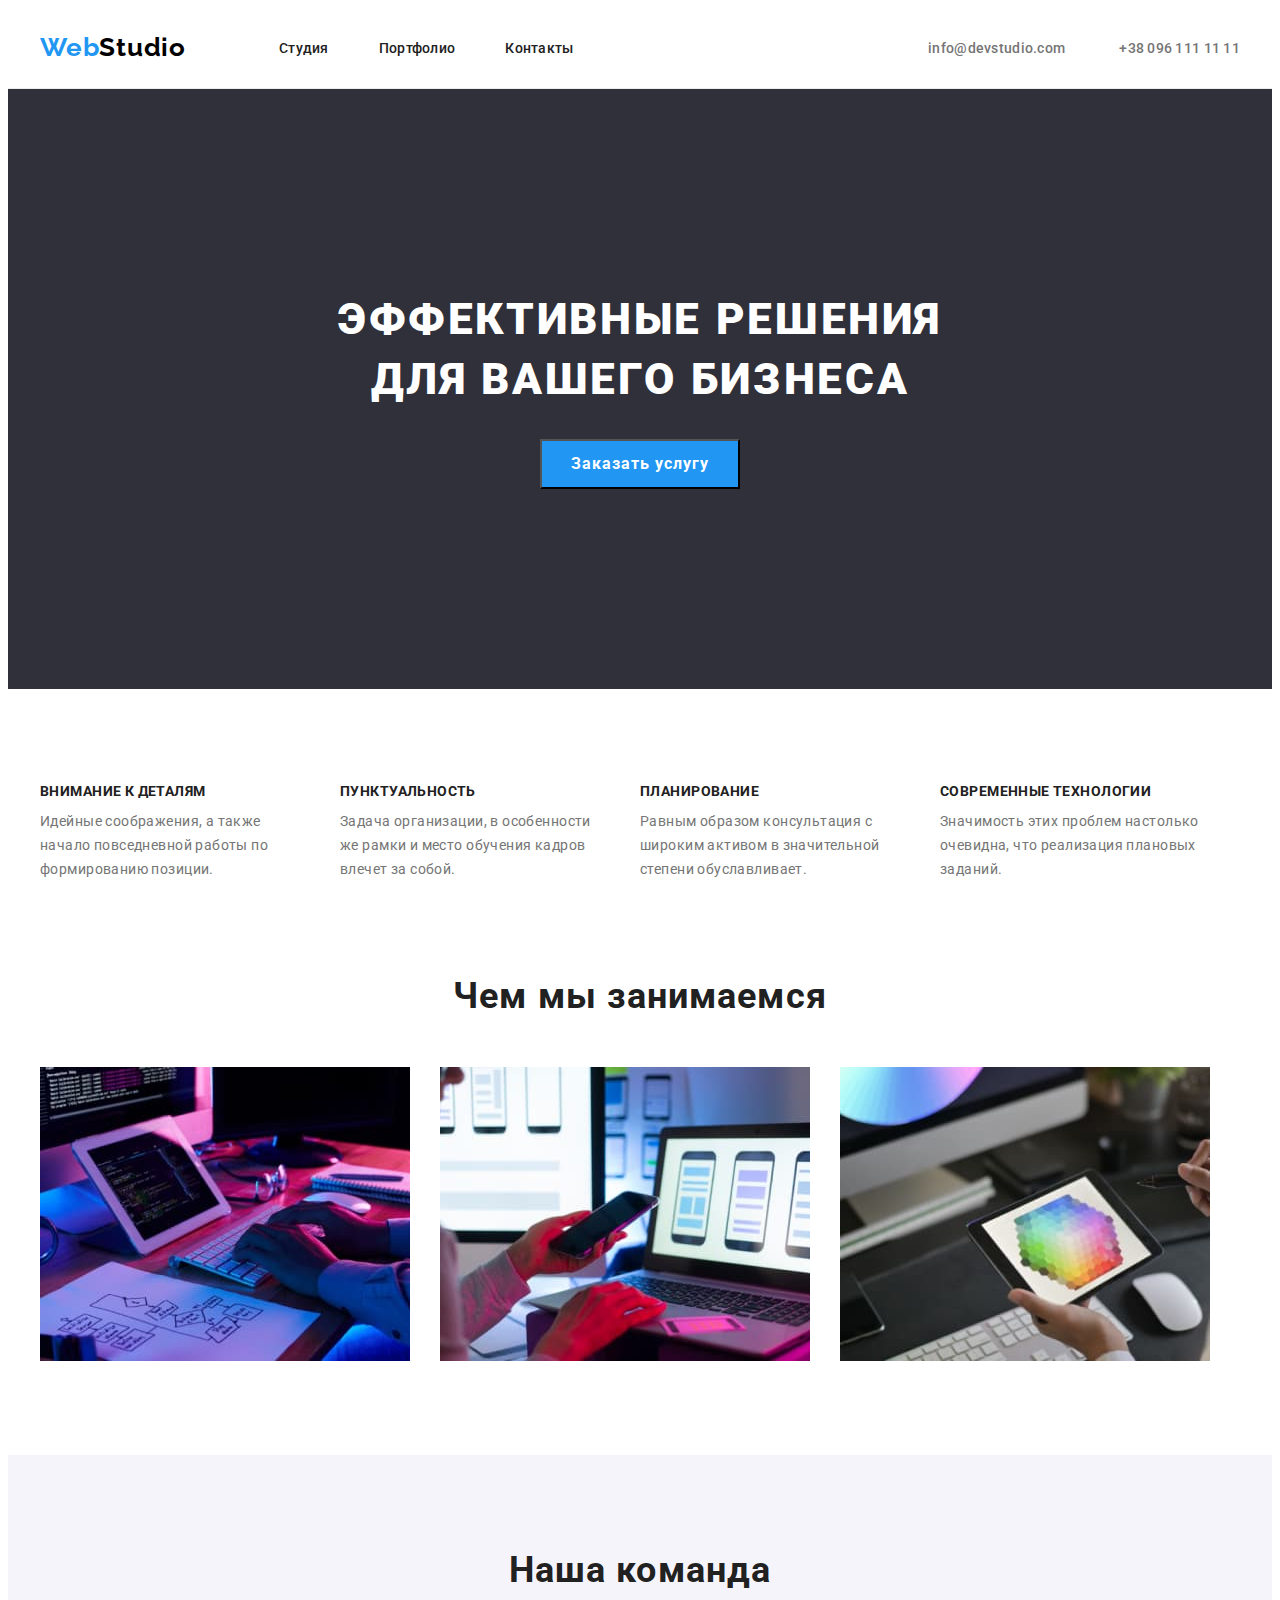
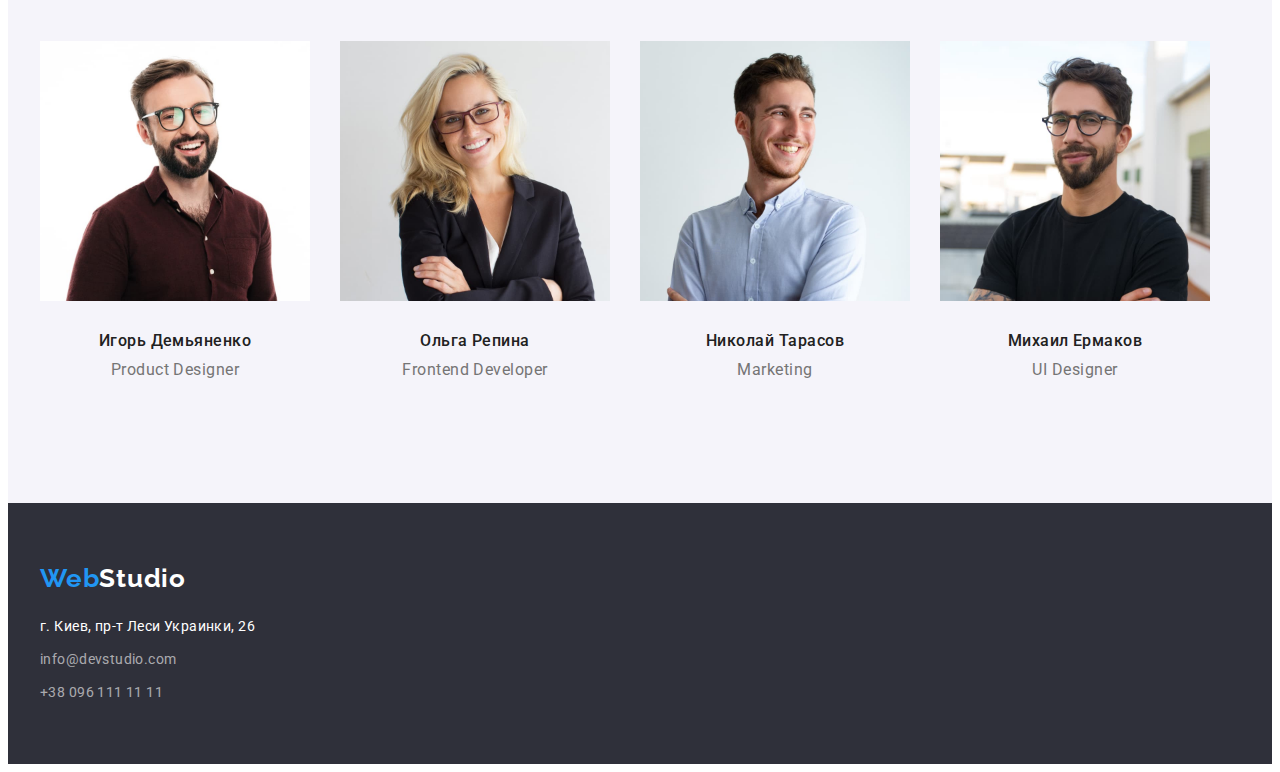
==== index.html @ f61b8ef1 "Скопіювала попереднє" ====
<!DOCTYPE html>
<html lang="ru">
<head>
    <meta charset="UTF-8">
    <meta http-equiv="X-UA-Compatible" content="IE=edge">
    <meta name="viewport" content="width=device-width, initial-scale=1.0">
    <link rel="preconnect" href="https://fonts.googleapis.com">
    <link rel="preconnect" href="https://fonts.gstatic.com" crossorigin>
    <link href="https://fonts.googleapis.com/css2?family=Raleway:wght@700&family=Roboto:wght@400;500;700;900&display=swap" rel="stylesheet">
    <link rel="stylesheet" href="https://cdnjs.cloudflare.com/ajax/libs/modern-normalize/1.1.0/modern-normalize.min.css"
            integrity="sha512-wpPYUAdjBVSE4KJnH1VR1HeZfpl1ub8YT/NKx4PuQ5NmX2tKuGu6U/JRp5y+Y8XG2tV+wKQpNHVUX03MfMFn9Q=="
            crossorigin="anonymous" referrerpolicy="no-referrer" />
    <link rel="stylesheet" href="./css/style.css">
    <title>WebStudio</title>
</head>
<body>
<header class="header">
    <div class="container">
        <a href="./index.html" class="header-logo link"><span class="logo-part link">Web</span>Studio</a>
        <nav class="header-nav">
            <ul class="header-list list">
                <li class="header-item"><a href="./index.html" class="header-link link">Студия</a></li>
                <li class="header-item"><a href="./files/portfolio.html" class="header-link link">Портфолио</a></li>
                <li class="header-item"><a href="" class="header-link link">Контакты</a></li>
            </ul>
        </nav>
        <div class="header-contakty">
            <a href="mailto:info@devstudio.com" class="header-mail link">info@devstudio.com</a>
            <a href="tel:+380961111111" class="header-tel link">+38 096 111 11 11</a>
        </div>
    </div>
</header>
  <main>
    <section class="hero">
        <div class="container">
            <div class="hero-content">
                <h1 class="hero-title">Эффективные решения<br> для вашего бизнеса</h1>
                <button class="hero-btn btn" type="button">Заказать услугу</button>
            </div>
        </div>
    </section>
    <section class="benefits">
        <div class="container">
        <h2 class="visually-hidden">Наши преимущества</h2>
        <ul class="benefits-list list">
            <li class="benefits-item">
                <h3 class="benefits-title title-third">Внимание к деталям</h3>
                <p class="benefits-text">Идейные соображения, а также начало повседневной работы по формированию позиции.</p>
            </li>
            <li class="benefits-item">
                <h3 class="benefits-title title-third">Пунктуальность</h3>
                <p class="benefits-text">Задача организации, в особенности же рамки и место обучения кадров влечет за собой.</p>
            </li>
            <li class="benefits-item">
                <h3 class="benefits-title title-third">Планирование</h3>
                <p class="benefits-text">Равным образом консультация с широким активом в значительной степени обуславливает.</p>
            </li>
            <li class="benefits-item">
                <h3 class="benefits-title title-third">Современные технологии</h3>
                <p class="benefits-text">Значимость этих проблем настолько очевидна, что реализация плановых заданий.</p>
            </li>
        </ul>
        </div>
    </section>
    <section class="bisness">
        <div class="container">
        <h2 class="bisness-title title-second-ind">Чем мы занимаемся</h2>
        <ul class="bisness-list list">
            <li class="bisness-item"><img src="./images/images_main/bisness_img_1.jpg" width="370" alt="Создание структуры сайта"></li>
            <li class="bisness-item"><img src="./images/images_main/bisness_img_2.jpg" width="370" alt="Адаптивная верстка"></li>
            <li class="bisness-item"><img src="./images/images_main/bisness_img_3.jpg" width="370" alt="Подбор цветовой схемы"></li>
        </ul>
        </div>
    </section>
    <section class="team">
        <div class="container">
            <h2 class="team-title title-second-ind">Наша команда</h2>
            <ul class="team-list list">
                <li class="team-item">
                    <img src="./images/images_main/team_img_1.jpg" width="270" alt="Игорь Демьяненко">
                    <div class="team-item-content">
                        <h3 class="team-item-title">Игорь Демьяненко</h3>
                        <p lang="en" class="team-item-text">Product Designer</p>
                    </div>
                </li>
                <li class="team-item">
                    <img src="./images/images_main/team_img_2.jpg" width="270" alt="Ольга Репина">
                    <div class="team-item-content">
                        <h3 class="team-item-title">Ольга Репина</h3>
                        <p lang="en" class="team-item-text">Frontend Developer</p>
                    </div>
                </li>
                <li class="team-item">
                    <img src="./images/images_main/team_img_3.jpg" width="270" alt="Николай Тарасов">
                    <div class="team-item-content">
                        <h3 class="team-item-title">Николай Тарасов</h3>
                        <p lang="en" class="team-item-text">Marketing</p>
                    </div>
                </li>
                <li class="team-item">
                    <img src="./images/images_main/team_img_4.jpg" width="270" alt="Михаил Ермаков">
                    <div class="team-item-content">
                        <h3 class="team-item-title">Михаил Ермаков</h3>
                        <p lang="en" class="team-item-text">UI Designer</p>
                    </div>
                </li>
            </ul>
        </div>
    </section>
  </main>
    <footer class="footer">
        <div class="container">
        <a href="./index.html" class="footer-logo link"><span class="logo-part link">Web</span>Studio</a>
        <address class="footer-address">
            <ul class="footer-list list">
                <li class="footer-item"><a href="https://goo.gl/maps/ax9FMWG5TgbAmKss7" class="footer-link link"
                        target="_blank" rel="noopener noreferrer nofollow">г. Киев, пр-т Леси Украинки, 26</a></li>
                <li class="footer-item"><a href="mailto:info@devstudio.com" class="footer-mail link">info@devstudio.com</a>
                </li>
                <li class="footer-item"><a href="tel:+380961111111" class="footer-tel link">+38 096 111 11 11</a></li>
            </ul>
        </address>
        </div>
    </footer>
</body>
</html>
---- css/style.css ----
:root {
    --color-title: #212121;
    --color-text: #757575;
    --section-indent: 94px;
 }
p,
h1,
h2,
h3,
h4,
h5,
h6 {
    margin: 0;
}

ul,
ol {
    margin: 0;
    padding-left: 0;
}

address {
    font-style: normal;
}

a {
    color: currentColor;
}

button {
    cursor: pointer;
}
img {
    display: block;
}
body {
    font-family: 'Roboto', sans-serif;
    color: var(--color-text);
}

.list {
    list-style: none;
}

.link {
    text-decoration: none;
}
.container {
    width: 100%;
    max-width: 1200px;
    margin-left: auto;
    margin-right: auto;
    padding-left: 15px;
    padding-right: 15px;
    /*outline: 1px solid red;*/
}
.visually-hidden {
    position: absolute;
    white-space: nowrap;
    width: 1px;
    height: 1px;
    overflow: hidden;
    border: 0;
    padding: 0;
    clip: rect(0 0 0 0);
    clip-path: inset(50%);
    margin: -1px;
}
/*--------------------header--------------------*/
.header {
    padding-top: 24px;
    padding-bottom: 25px;
    border-bottom: 1px solid #ECECEC;
}
.header>.container {
    display: flex;
    align-items: center;

}
.header-logo {
    font-family: 'Raleway';
    font-style: normal;
    font-weight: 700;
    font-size: 26px;
    line-height: calc(31 / 26);
    letter-spacing: 0.03em;
    color: #000000;
    margin-right: 93px;
}
.logo-part {
    color: #2196F3;
}
.header-link,
.header-tel,
.header-mail {
    font-weight: 500;
    font-size: 14px;
    line-height: calc(16 / 14);
    letter-spacing: 0.02em;
}
.header-tel,
.header-mail {
    color: #757575;
}
.header-link {
    color: #212121;
}
.header-link:hover,
.header-link:focus,
.header-mail:hover,
.header-mail:focus,
.header-tel:hover,
.header-tel:focus {
    color: #2196F3;
}
.header-tel {
    margin-left: 50px;
}
.header-list {
    display: flex;
    gap: 50px;
}
.header-contakty {
    margin-left: auto;   
}

/*.header-item:not(last-child) {
    margin-right: 50px;
}*/

/*--------------------hero-ind-------------------*/
.hero {
    
    background-color: #2F303A;
    padding-top: 200px;
    padding-bottom: 200px;
}

.hero-content {
    
    
    align-items: center;
}
.hero-title {
        font-style: normal;
        font-weight: 900;
        font-size: 44px;
        line-height: calc(60 / 44);
        text-align: center;
        letter-spacing: 0.06em;
        text-transform: uppercase;
        color: #FFFFFF;
        max-width: 696px;
        margin-bottom: 30px;
        margin-left: auto;
        margin-right: auto;
}
.hero-btn {
        font-family: inherit;
        font-weight: 700;
        font-size: 16px;
        line-height: calc(30 / 16);

        display: block;
        margin: 0px auto;
        align-items: center;
        text-align: center;
        

        letter-spacing: 0.06em;
        color: #FFFFFF;
        background-color: #2196F3;
        min-width: 200px;
        min-height: 50px;
        }
.btn:hover,
.btn:focus {
    background-color: #2196F3;
    color: #ffffff;
}

/*--------------------benefits-ind-------------------*/
.benefits {
    padding-top: var(--section-indent);
    
}
.benefits-list {
    display: flex;
    
}
.benefits-item {
    min-width: 270px;
    margin-right: 30px;
}
.benefits-title {
        font-weight: 700;
        font-size: 14px;
        line-height: calc(16 / 14);
        letter-spacing: 0.03em;
        text-transform: uppercase;
        color: var(--color-title);
        margin-bottom: 10px;
}
.benefits-text {
        font-size: 14px;
        line-height: calc(24 / 14);
        letter-spacing: 0.03em;
        color: var(--color-text);
}
/*--------------------bisness-ind-------------------*/
.bisness {
        padding-top: var(--section-indent);
        padding-bottom: var(--section-indent);
}
.bisness-list {
        display: flex;
        
        gap: 30px;
        }
.title-second-ind {
        font-weight: 700;
        font-size: 36px;
        line-height: calc(42 / 36);
        text-align: center;
        letter-spacing: 0.03em;
        color: var(--color-title);
        
}
.bisness-title {
        margin-bottom: 50px;
}
/*--------------------team-ind--------------------*/
.team {
        
    background: #F5F4FA;
    padding-top: var(--section-indent);
    padding-bottom: var(--section-indent);
    

}
.team-title {
        margin-bottom: 50px;
}
.team-item-title {
    
    margin-bottom: 10px;
}

.team-item-title,
.team-item-text {
        font-size: 16px;
        line-height: calc(19 / 16);
        text-align: center;
        letter-spacing: 0.03em;
}
.team-item-title {
        font-weight: 500;
        color: var(--color-title);
}
.team-item-text {
         color: var(--color-text);
}
.team-list {
    display: flex;
    gap: 30px;
    width: calc((100% - 90px) / 4);
}
.team-item-content {
    padding-top: 30px;
    padding-bottom: 30px;
}
/*--------------------portfolio-------------------*/
.portfolio {
    padding-top: var(--section-indent);
    padding-bottom: var(--section-indent);
}
.portfolio-btn {
        font-family: inherit;
        font-weight: 500;
        font-size: 16px;
        line-height: calc(26 / 16);
        text-align: center;
        letter-spacing: 0.03em;
        color: #212121;
        padding: 6px 22px;
        
}
.portfolio-btn:hover,
.portfolio-btn:focus {
    background-color: #2196F3;
    color: #ffffff;
}
.portfolio-title {
        font-weight: 700;
        font-size: 18px;
        line-height: calc(36 / 18);
        letter-spacing: 0.06em;
        color: var(--color-title);
        margin-bottom: 4px;
}
.portfolio-text {
        font-size: 16px;
        line-height: calc(30 / 16);
        letter-spacing: 0.03em;
        color: var(--color-text);
}
.portfolio-btn-list {
    display: flex;
    gap: 8px;
    margin-bottom: 50px;
    justify-content: center;
    
}
.portfolio-list {
    display: flex;
    flex-wrap: wrap;
    gap: 30px;
    
}
.portfolio-item {
    width: calc((100% - 60px) / 3);
}
.portfolio-item-content {
    padding: 20px 24px;
    border-bottom: 1px solid #ECECEC;
    border-left: 1px solid #ECECEC;
    border-right: 1px solid #ECECEC;
}
/*--------------------footer--------------------*/
.footer {
    background-color: #2F303A;
    padding-top: 60px;
    padding-bottom: 60px;
}
.footer-address {
    font-style: normal;
    
}
.footer-logo {
    font-family: 'Raleway';
    font-style: normal;
    font-weight: 700;
    font-size: 26px;
    line-height: calc(31 / 26);
    letter-spacing: 0.03em;
    color: #FFFFFF;
    
    
}
.footer-link,
.footer-tel,
.footer-mail {
    font-size: 14px;
    line-height: calc(24 / 14);
    letter-spacing: 0.03em;
}

.footer-tel,
.footer-mail {
    color: rgba(255, 255, 255, 0.6);
}

.footer-link {
    color: #FFFFFF;
}
.footer-list {
    margin-top: 20px;
}
.footer-item:not(:last-child) {
    margin-bottom: 9px;
}
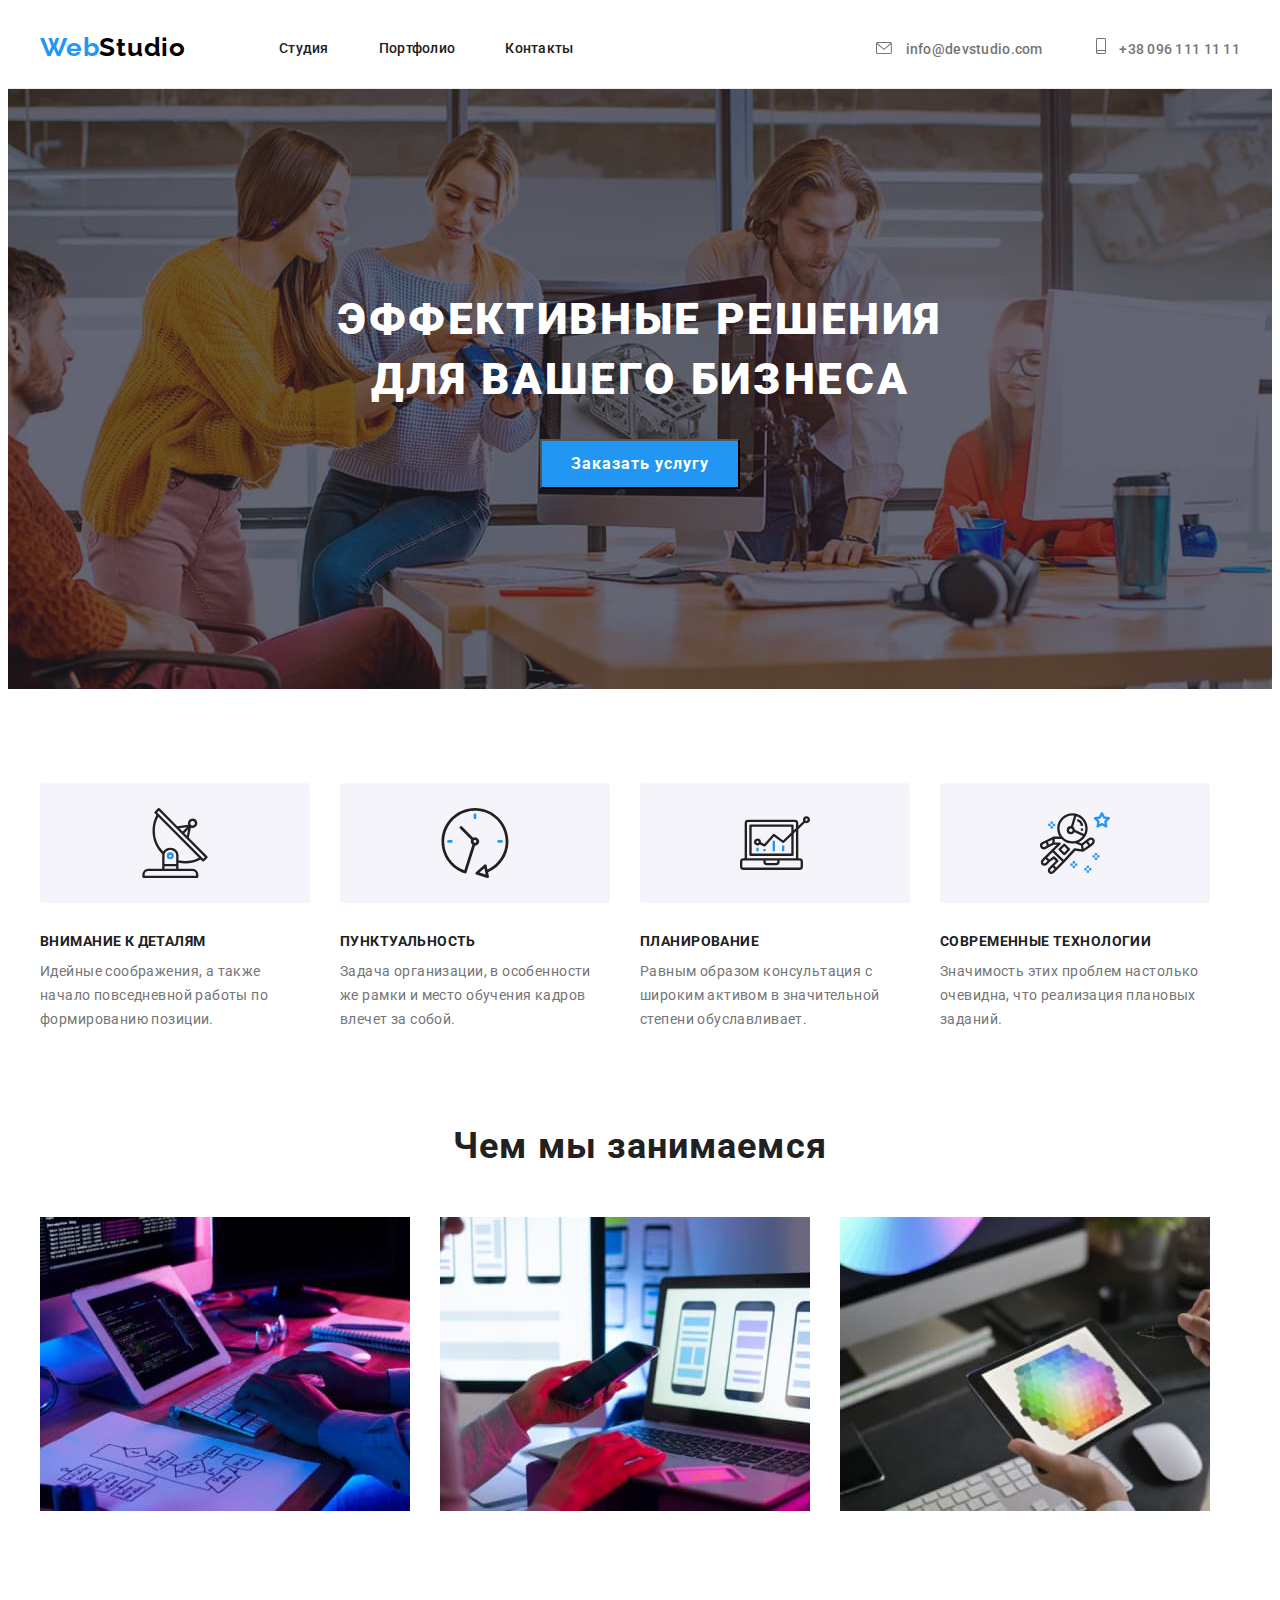
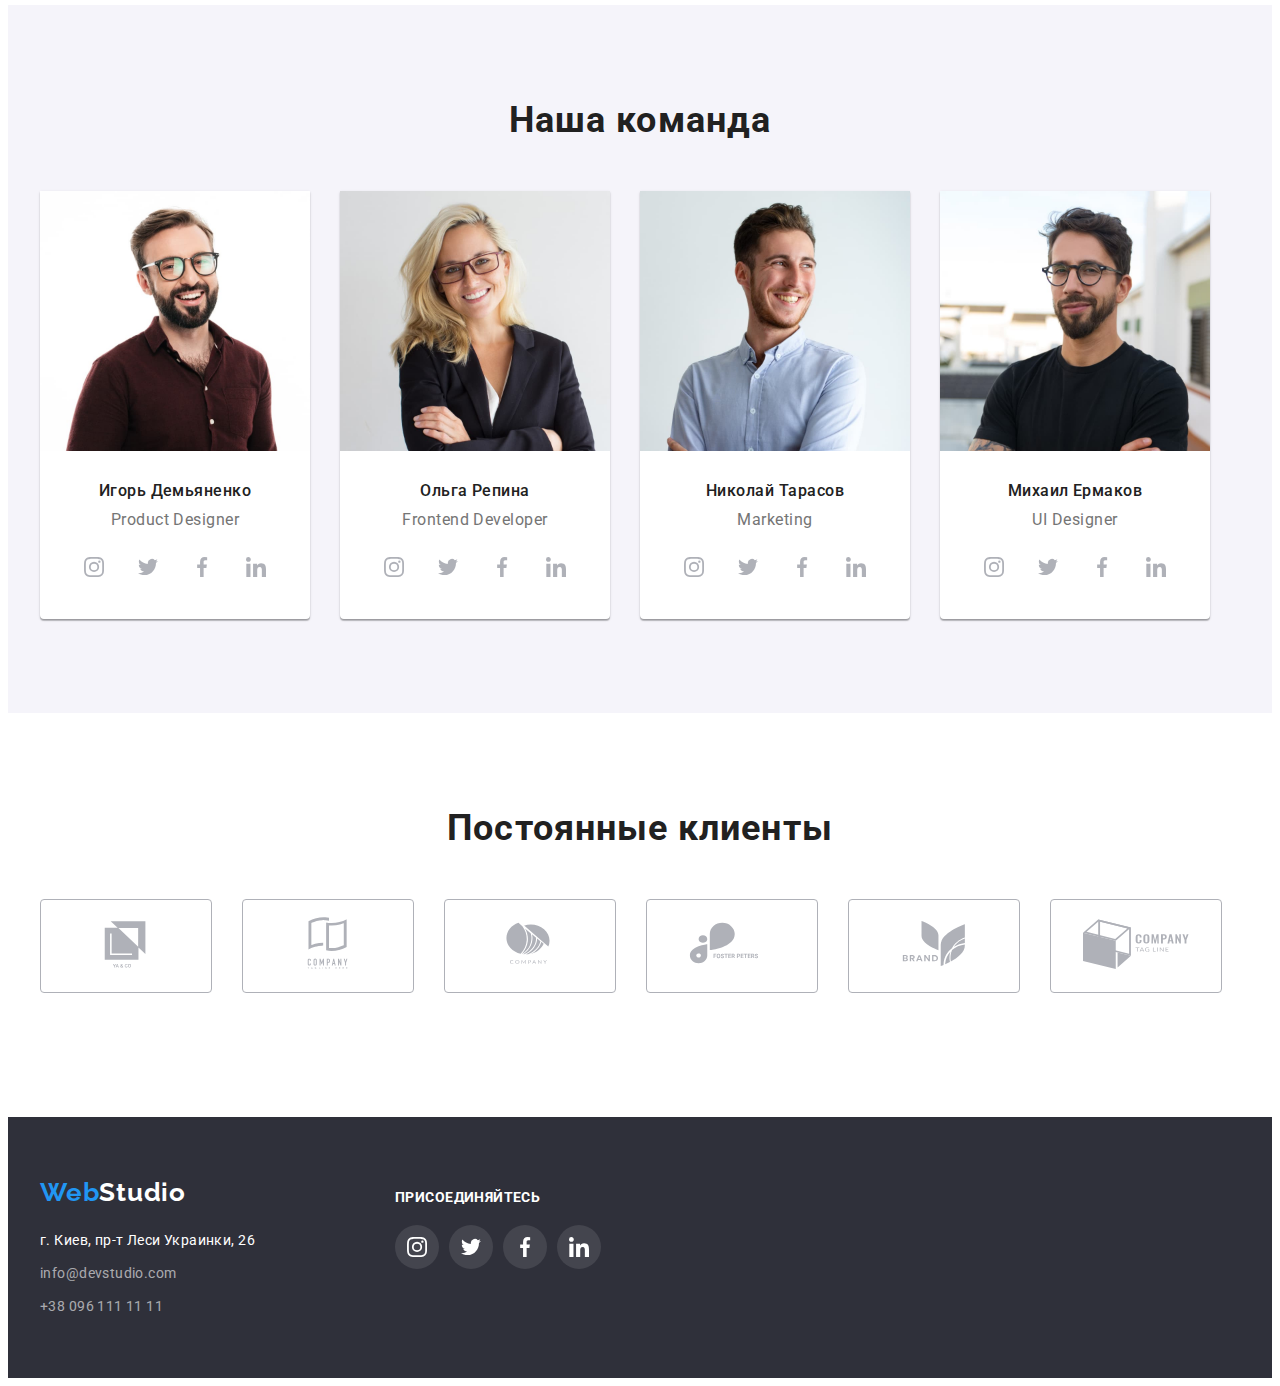
==== commit d1107ef9: "svg" ====
--- a/index.html
+++ b/index.html
@@ -25,8 +25,18 @@
             </ul>
         </nav>
         <div class="header-contakty">
-            <a href="mailto:info@devstudio.com" class="header-mail link">info@devstudio.com</a>
-            <a href="tel:+380961111111" class="header-tel link">+38 096 111 11 11</a>
+            <a href="mailto:info@devstudio.com" class="header-mail link">
+                <svg class="mail-icon" width="16" height="12">
+                    <use href="./images/icons.svg#icon-envelope"></use>
+                </svg>          
+                info@devstudio.com
+            </a>
+            <a href="tel:+380961111111" class="header-tel link">
+                <svg class="tel-icon" width="10" height="16">
+                    <use href="./images/icons.svg#icon-smartphone"></use>
+                </svg>
+                 +38 096 111 11 11
+            </a>
         </div>
     </div>
 </header>
@@ -44,18 +54,38 @@
         <h2 class="visually-hidden">Наши преимущества</h2>
         <ul class="benefits-list list">
             <li class="benefits-item">
+                <div class="benefits-icon-item">
+                    <svg class="benefits-icon" width="70" height="70">
+                        <use href="./images/icons.svg#icon-antenna"></use>
+                    </svg>
+                </div>
                 <h3 class="benefits-title title-third">Внимание к деталям</h3>
                 <p class="benefits-text">Идейные соображения, а также начало повседневной работы по формированию позиции.</p>
             </li>
             <li class="benefits-item">
+                <div class="benefits-icon-item">
+                    <svg class="benefits-icon" width="70" height="70">
+                        <use href="./images/icons.svg#icon-clock"></use>
+                    </svg>
+                </div>
                 <h3 class="benefits-title title-third">Пунктуальность</h3>
                 <p class="benefits-text">Задача организации, в особенности же рамки и место обучения кадров влечет за собой.</p>
             </li>
             <li class="benefits-item">
+                <div class="benefits-icon-item">
+                    <svg class="benefits-icon" width="70" height="70">
+                        <use href="./images/icons.svg#icon-diagram"></use>
+                    </svg>
+                </div>
                 <h3 class="benefits-title title-third">Планирование</h3>
                 <p class="benefits-text">Равным образом консультация с широким активом в значительной степени обуславливает.</p>
             </li>
             <li class="benefits-item">
+                <div class="benefits-icon-item">
+                    <svg class="benefits-icon" width="70" height="70">
+                        <use href="./images/icons.svg#icon-astronaut"></use>
+                    </svg>
+                </div>
                 <h3 class="benefits-title title-third">Современные технологии</h3>
                 <p class="benefits-text">Значимость этих проблем настолько очевидна, что реализация плановых заданий.</p>
             </li>
@@ -81,6 +111,44 @@
                     <div class="team-item-content">
                         <h3 class="team-item-title">Игорь Демьяненко</h3>
                         <p lang="en" class="team-item-text">Product Designer</p>
+                        <ul class="team-soc-list list">
+                             <li class="team-soc-item">
+                                <a class="team-soc-link link">  
+                                    <svg class="team-soc-icon" width="20" height="20">
+                                        <use href="./images/icons.svg#icon-instagram">
+
+                                        </use>
+                                    </svg>                               
+                                </a>
+                            </li>
+                            <li class="team-soc-item">
+                                <a class="team-soc-link link">
+                                    <svg class="team-soc-icon" width="20" height="20">
+                                        <use href="./images/icons.svg#icon-twitter">
+
+                                        </use>
+                                    </svg>
+                                </a>
+                            </li>
+                            <li class="team-soc-item">
+                                <a class="team-soc-link link">
+                                    <svg class="team-soc-icon" width="20" height="20">
+                                        <use href="./images/icons.svg#icon-facebook">
+
+                                        </use>
+                                    </svg>
+                                </a>
+                            </li>
+                            <li class="team-soc-item">
+                                <a class="team-soc-link link">
+                                    <svg class="team-soc-icon" width="20" height="20">
+                                        <use href="./images/icons.svg#icon-linkedin">
+
+                                        </use>
+                                    </svg>
+                                </a>
+                            </li>
+                        </ul>
                     </div>
                 </li>
                 <li class="team-item">
@@ -88,6 +156,44 @@
                     <div class="team-item-content">
                         <h3 class="team-item-title">Ольга Репина</h3>
                         <p lang="en" class="team-item-text">Frontend Developer</p>
+                        <ul class="team-soc-list list">
+                            <li class="team-soc-item">
+                                <a class="team-soc-link link">
+                                    <svg class="team-soc-icon" width="20" height="20">
+                                        <use href="./images/icons.svg#icon-instagram">
+                        
+                                        </use>
+                                    </svg>
+                                </a>
+                            </li>
+                            <li class="team-soc-item">
+                                <a class="team-soc-link link">
+                                    <svg class="team-soc-icon" width="20" height="20">
+                                        <use href="./images/icons.svg#icon-twitter">
+                        
+                                        </use>
+                                    </svg>
+                                </a>
+                            </li>
+                            <li class="team-soc-item">
+                                <a class="team-soc-link link">
+                                    <svg class="team-soc-icon" width="20" height="20">
+                                        <use href="./images/icons.svg#icon-facebook">
+                        
+                                        </use>
+                                    </svg>
+                                </a>
+                            </li>
+                            <li class="team-soc-item">
+                                <a class="team-soc-link link">
+                                    <svg class="team-soc-icon" width="20" height="20">
+                                        <use href="./images/icons.svg#icon-linkedin">
+                        
+                                        </use>
+                                    </svg>
+                                </a>
+                            </li>
+                        </ul>
                     </div>
                 </li>
                 <li class="team-item">
@@ -95,6 +201,44 @@
                     <div class="team-item-content">
                         <h3 class="team-item-title">Николай Тарасов</h3>
                         <p lang="en" class="team-item-text">Marketing</p>
+                        <ul class="team-soc-list list">
+                            <li class="team-soc-item">
+                                <a class="team-soc-link link">
+                                    <svg class="team-soc-icon" width="20" height="20">
+                                        <use href="./images/icons.svg#icon-instagram">
+                        
+                                        </use>
+                                    </svg>
+                                </a>
+                            </li>
+                            <li class="team-soc-item">
+                                <a class="team-soc-link link">
+                                    <svg class="team-soc-icon" width="20" height="20">
+                                        <use href="./images/icons.svg#icon-twitter">
+                        
+                                        </use>
+                                    </svg>
+                                </a>
+                            </li>
+                            <li class="team-soc-item">
+                                <a class="team-soc-link link">
+                                    <svg class="team-soc-icon" width="20" height="20">
+                                        <use href="./images/icons.svg#icon-facebook">
+                        
+                                        </use>
+                                    </svg>
+                                </a>
+                            </li>
+                            <li class="team-soc-item">
+                                <a class="team-soc-link link">
+                                    <svg class="team-soc-icon" width="20" height="20">
+                                        <use href="./images/icons.svg#icon-linkedin">
+                        
+                                        </use>
+                                    </svg>
+                                </a>
+                            </li>
+                        </ul>
                     </div>
                 </li>
                 <li class="team-item">
@@ -102,24 +246,165 @@
                     <div class="team-item-content">
                         <h3 class="team-item-title">Михаил Ермаков</h3>
                         <p lang="en" class="team-item-text">UI Designer</p>
+                        <ul class="team-soc-list list">
+                            <li class="team-soc-item">
+                                <a class="team-soc-link link">
+                                    <svg class="team-soc-icon" width="20" height="20">
+                                        <use href="./images/icons.svg#icon-instagram">
+                        
+                                        </use>
+                                    </svg>
+                                </a>
+                            </li>
+                            <li class="team-soc-item">
+                                <a class="team-soc-link link">
+                                    <svg class="team-soc-icon" width="20" height="20">
+                                        <use href="./images/icons.svg#icon-twitter">
+                        
+                                        </use>
+                                    </svg>
+                                </a>
+                            </li>
+                            <li class="team-soc-item">
+                                <a class="team-soc-link link">
+                                    <svg class="team-soc-icon" width="20" height="20">
+                                        <use href="./images/icons.svg#icon-facebook">
+                        
+                                        </use>
+                                    </svg>
+                                </a>
+                            </li>
+                            <li class="team-soc-item">
+                                <a class="team-soc-link link">
+                                    <svg class="team-soc-icon" width="20" height="20">
+                                        <use href="./images/icons.svg#icon-linkedin">
+                        
+                                        </use>
+                                    </svg>
+                                </a>
+                            </li>
+                        </ul>
                     </div>
                 </li>
             </ul>
+        </div>
+    </section>
+    <section class="clients">
+        <div class="container">
+            <h2 class="clients-title title-second-ind">Постоянные клиенты</h2>
+                <ul class="clients-list list">
+                    <li class="clients-item">
+                        <a href="">
+                            <svg class="clients-icon" width="106" height="60">
+                                <use href="./images/icons.svg#icon-client_logo_1"></use>
+                            </svg>
+                        </a>
+                    </li>
+                    <li class="clients-item">
+                        <a href="">
+                            <svg class="clients-icon" width="106" height="60">
+                                <use href="./images/icons.svg#icon-client_logo_2"></use>
+                            </svg>
+                        </a>
+                    </li>
+                    <li class="clients-item">
+                        <a href="">
+                            <svg class="clients-icon" width="106" height="60">
+                                <use href="./images/icons.svg#icon-client_logo_3"></use>
+                            </svg>
+                        </a>
+                    </li>
+                    <li class="clients-item">
+                        <a href="">
+                            <svg class="clients-icon" width="106" height="60">
+                                <use href="./images/icons.svg#icon-client_logo_4"></use>
+                            </svg>
+                        </a>
+                    </li>
+                    <li class="clients-item">
+                        <a href="">
+                            <svg class="clients-icon" width="106" height="60">
+                                <use href="./images/icons.svg#icon-client_logo_5"></use>
+                            </svg>
+                        </a>
+                    </li>
+                    <li class="clients-item">
+                        <a href="">
+                            <svg class="clients-icon" width="106" height="60">
+                                <use href="./images/icons.svg#icon-client_logo_6"></use>
+                            </svg>
+                        </a>
+                    </li>
+                </ul>
         </div>
     </section>
   </main>
     <footer class="footer">
         <div class="container">
-        <a href="./index.html" class="footer-logo link"><span class="logo-part link">Web</span>Studio</a>
-        <address class="footer-address">
-            <ul class="footer-list list">
-                <li class="footer-item"><a href="https://goo.gl/maps/ax9FMWG5TgbAmKss7" class="footer-link link"
-                        target="_blank" rel="noopener noreferrer nofollow">г. Киев, пр-т Леси Украинки, 26</a></li>
-                <li class="footer-item"><a href="mailto:info@devstudio.com" class="footer-mail link">info@devstudio.com</a>
-                </li>
-                <li class="footer-item"><a href="tel:+380961111111" class="footer-tel link">+38 096 111 11 11</a></li>
+            <ul class="footer-list-all list">
+                <li class="footer-item-all">
+                    <div class="footer-contakty">
+                        <a href="./index.html" class="footer-logo link"><span class="logo-part link">Web</span>Studio</a>
+                        <address class="footer-address">
+                            <ul class="footer-list list">
+                                <li class="footer-item"><a href="https://goo.gl/maps/ax9FMWG5TgbAmKss7"
+                                        class="footer-link link" target="_blank" rel="noopener noreferrer nofollow">г. Киев,
+                                        пр-т Леси Украинки, 26</a></li>
+                                <li class="footer-item"><a href="mailto:info@devstudio.com"
+                                        class="footer-mail link">info@devstudio.com</a>
+                                </li>
+                                <li class="footer-item"><a href="tel:+380961111111" class="footer-tel link">+38 096 111 11
+                                        11</a></li>
+                            </ul>
+                        </address>
+                    </div>
+                </li>
+                <li class="footer-item-all">
+                    <div class="footer-soc">
+                        <h4 class="footer-title-soc">Присоединяйтесь</h4>
+                        <ul class="footer-soc-list list">
+                            <li class="footer-soc-item">
+                                <a class="footer-soc-link link">
+                                    <svg class="footer-soc-icon" width="20" height="20">
+                                        <use href="./images/icons.svg#icon-instagram">
+    
+                                        </use>
+                                    </svg>
+                                </a>
+                            </li>
+                            <li class="footer-soc-item">
+                                <a class="footer-soc-link link">
+                                    <svg class="footer-soc-icon" width="20" height="20">
+                                        <use href="./images/icons.svg#icon-twitter">
+    
+                                        </use>
+                                    </svg>
+                                </a>
+                            </li>
+                            <li class="footer-soc-item">
+                                <a class="footer-soc-link link">
+                                    <svg class="footer-soc-icon" width="20" height="20">
+                                        <use href="./images/icons.svg#icon-facebook">
+    
+                                        </use>
+                                    </svg>
+                                </a>
+                            </li>
+                            <li class="footer-soc-item">
+                                <a class="footer-soc-link link">
+                                    <svg class="footer-soc-icon" width="20" height="20">
+                                        <use href="./images/icons.svg#icon-linkedin">
+    
+                                        </use>
+                                    </svg>
+                                </a>
+                            </li>
+                        </ul>
+                    </div>
+                </li>
             </ul>
-        </address>
+    
+    
         </div>
     </footer>
 </body>
--- a/css/style.css
+++ b/css/style.css
@@ -27,7 +27,8 @@
     color: currentColor;
 }
 
-button {
+button
+ {
     cursor: pointer;
 }
 img {
@@ -102,6 +103,7 @@
 .header-mail {
     color: #757575;
 }
+
 .header-link {
     color: #212121;
 }
@@ -123,7 +125,14 @@
 .header-contakty {
     margin-left: auto;   
 }
-
+.mail-icon {
+    margin-right: 10px;
+    fill: currentColor;
+}
+.tel-icon {
+    margin-right: 10px;
+    fill: currentColor;
+}
 /*.header-item:not(last-child) {
     margin-right: 50px;
 }*/
@@ -134,6 +143,13 @@
     background-color: #2F303A;
     padding-top: 200px;
     padding-bottom: 200px;
+    background-image: linear-gradient(
+        rgba(47, 48, 58, 0.4), 
+        rgba(47, 48, 58, 0.4)), 
+    url(/images/images_main/img_bg.jpg);
+    background-repeat: no-repeat;
+    background-position: center;
+    background-size: cover;
 }
 
 .hero-content {
@@ -207,6 +223,17 @@
         letter-spacing: 0.03em;
         color: var(--color-text);
 }
+.benefits-icon-item {
+        width: 270px;
+        height: 120px;
+        background: #F5F4FA;
+        border-radius: 4px;
+        margin-bottom: 30px;
+        display: flex;
+        align-items: center;
+        justify-content: center;
+}
+
 /*--------------------bisness-ind-------------------*/
 .bisness {
         padding-top: var(--section-indent);
@@ -243,7 +270,14 @@
 }
 .team-item-title {
     
-    margin-bottom: 10px;
+        margin-bottom: 10px;
+}
+.team-item {
+    background-color: #ffffff;
+        box-shadow: 0px 1px 3px rgba(0, 0, 0, 0.12), 
+                    0px 1px 1px rgba(0, 0, 0, 0.14), 
+                    0px 2px 1px rgba(0, 0, 0, 0.2);
+        border-radius: 0px 0px 4px 4px;
 }
 
 .team-item-title,
@@ -259,15 +293,85 @@
 }
 .team-item-text {
          color: var(--color-text);
+         margin-bottom: 16px;
 }
 .team-list {
     display: flex;
     gap: 30px;
     width: calc((100% - 90px) / 4);
+  
 }
 .team-item-content {
-    padding-top: 30px;
-    padding-bottom: 30px;
+    padding: 30px 32px;
+}
+.team-soc-list {
+    display: flex;
+    justify-content: center;
+    gap: 10px;
+}
+.team-soc-link {
+    width: 44px;
+    height: 44px;
+    border-radius: 50%;
+    background-color: #FFFFFF;
+    display: flex;
+    align-items: center;
+    justify-content: center;
+    
+
+}
+.team-soc-icon {
+    fill:#afb1b8;
+}
+.team-soc-link:focus,
+.team-soc-link:hover {
+    background-color: #2196F3;
+    cursor: pointer;
+        
+}
+
+.team-soc-link:hover .team-soc-icon,
+.team-soc-link:focus .team-soc-icon {
+    fill: #ffffff;
+  
+}
+/*--------------------clients-------------------*/
+.clients {
+        padding-top: var(--section-indent);
+        padding-bottom: var(--section-indent);
+}
+.clients-title {
+    margin-bottom: 50px;
+}
+.clients-item {
+        width: 170px;
+        height: 92px;
+        border: 1px solid #AFB1B8;
+        border-radius: 4px;
+        margin-bottom: 30px;
+        display: flex;
+        align-items: center;
+        justify-content: center;
+}
+.clients-icon {
+        fill: #afb1b8;
+}
+.clients-item:focus,
+.clients-item:hover {
+    border-color: #2196F3;
+    
+
+}
+
+.clients-item:hover .clients-icon,
+.clients-item:focus .clients-icon {
+    fill: #2196F3;
+
+}
+.clients-list {
+    display: flex;
+    flex-wrap: wrap;
+    gap: 30px;
 }
 /*--------------------portfolio-------------------*/
 .portfolio {
@@ -329,12 +433,29 @@
 /*--------------------footer--------------------*/
 .footer {
     background-color: #2F303A;
-    padding-top: 60px;
+    
     padding-bottom: 60px;
+ 
+}
+.footer-list-all {
+    display: flex;
+  
+}
+.footer-item-all {
+    margin-right: 70px;
 }
 .footer-address {
     font-style: normal;
     
+}
+.footer-contakty {
+    margin-right: 70px;
+}
+.footer-soc {
+    padding-top: 72px;
+}
+.footer-contakty {
+    padding-top: 60px;
 }
 .footer-logo {
     font-family: 'Raleway';
@@ -368,4 +489,49 @@
 }
 .footer-item:not(:last-child) {
     margin-bottom: 9px;
+}
+.footer-soc-list {
+    display: flex;
+}
+.footer-title-soc {
+        font-weight: 700;
+        font-size: 14px;
+        line-height: calc(16 / 14);
+        letter-spacing: 0.03em;
+        text-transform: uppercase;
+        margin-bottom: 20px;
+        color: #FFFFFF;
+}
+.footer-soc-list {
+    display: flex;
+    justify-content: center;
+    gap: 10px;
+}
+
+.footer-soc-link {
+    width: 44px;
+    height: 44px;
+    border-radius: 50%;
+    background-color: rgba(255, 255, 255, 0.1);;
+    display: flex;
+    align-items: center;
+    justify-content: center;
+
+
+}
+
+.footer-soc-icon {
+    fill: #ffffff;
+}
+
+.footer-soc-link:focus,
+.footer-soc-link:hover {
+    background-color: #2196F3;
+    cursor: pointer;
+
+}
+
+.footer-soc-link:hover .team-soc-icon,
+.footer-soc-link:focus .team-soc-icon {
+    fill: #ffffff;
 }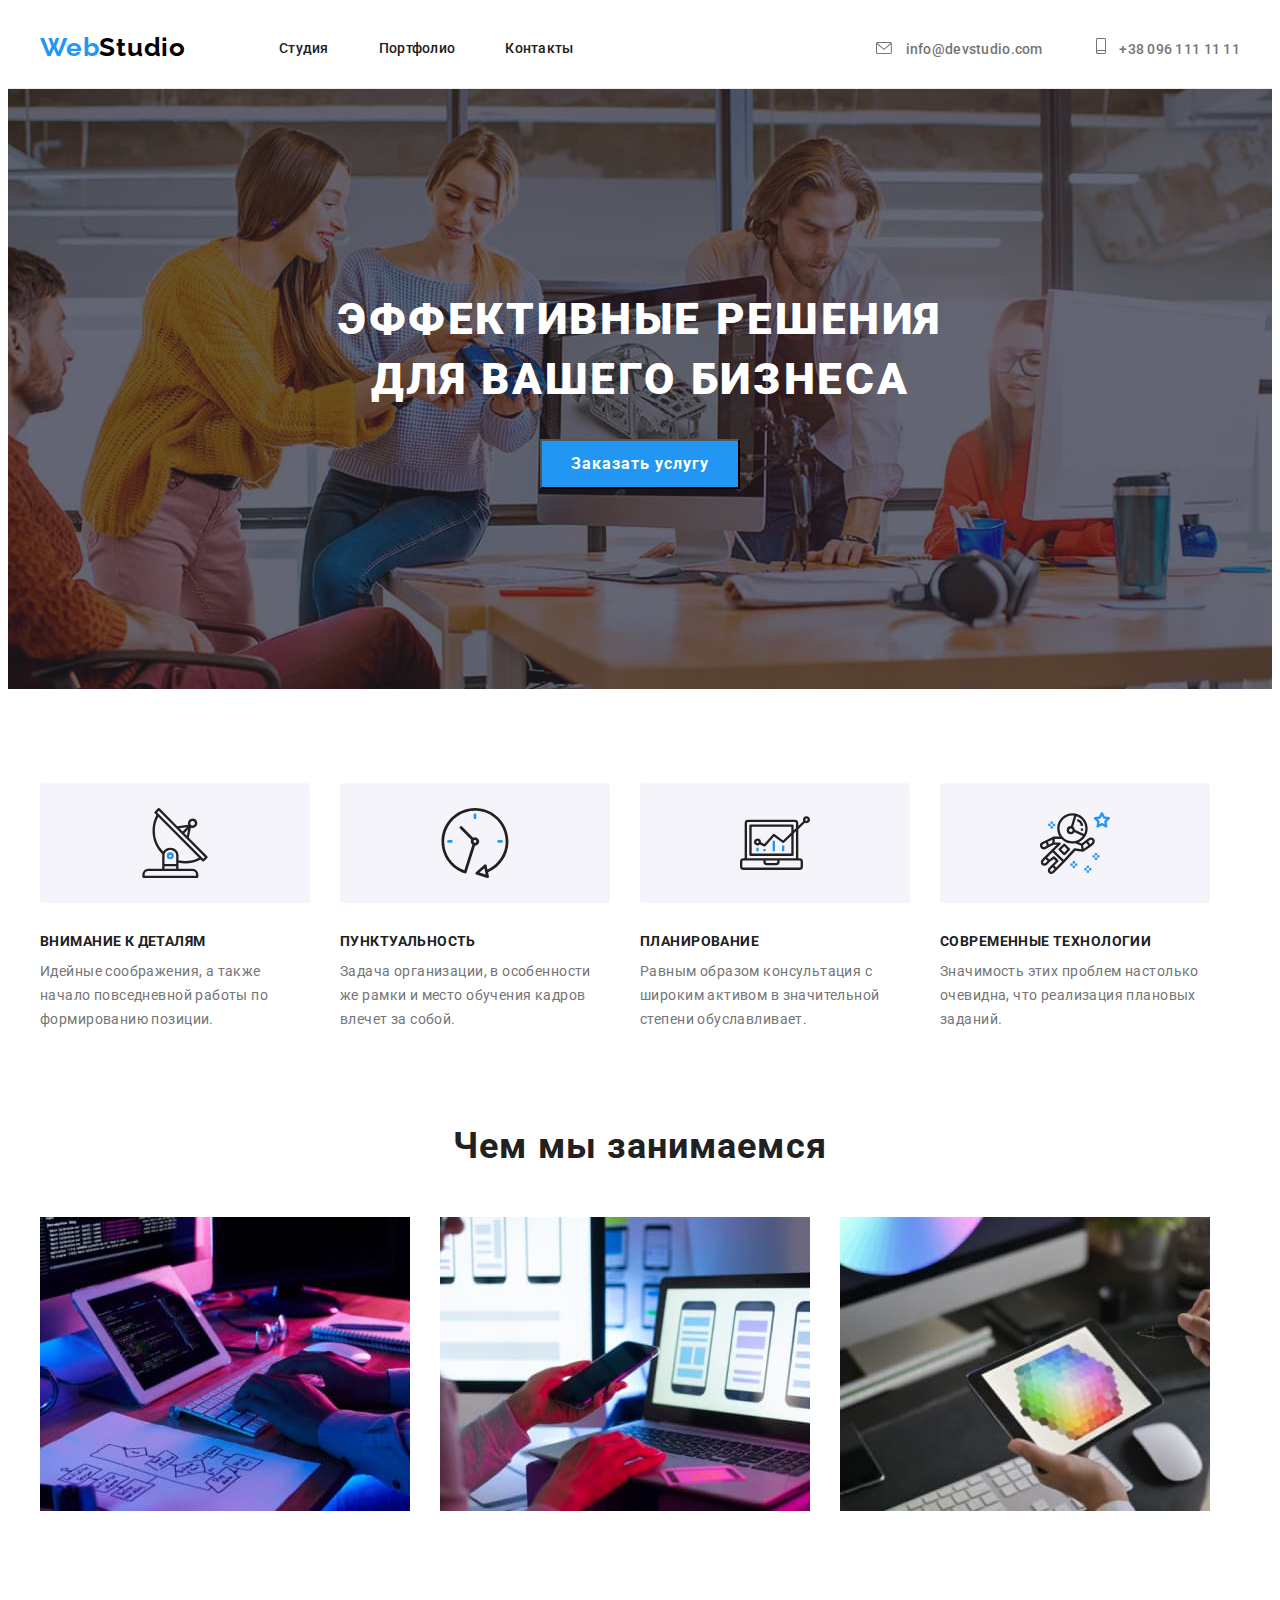
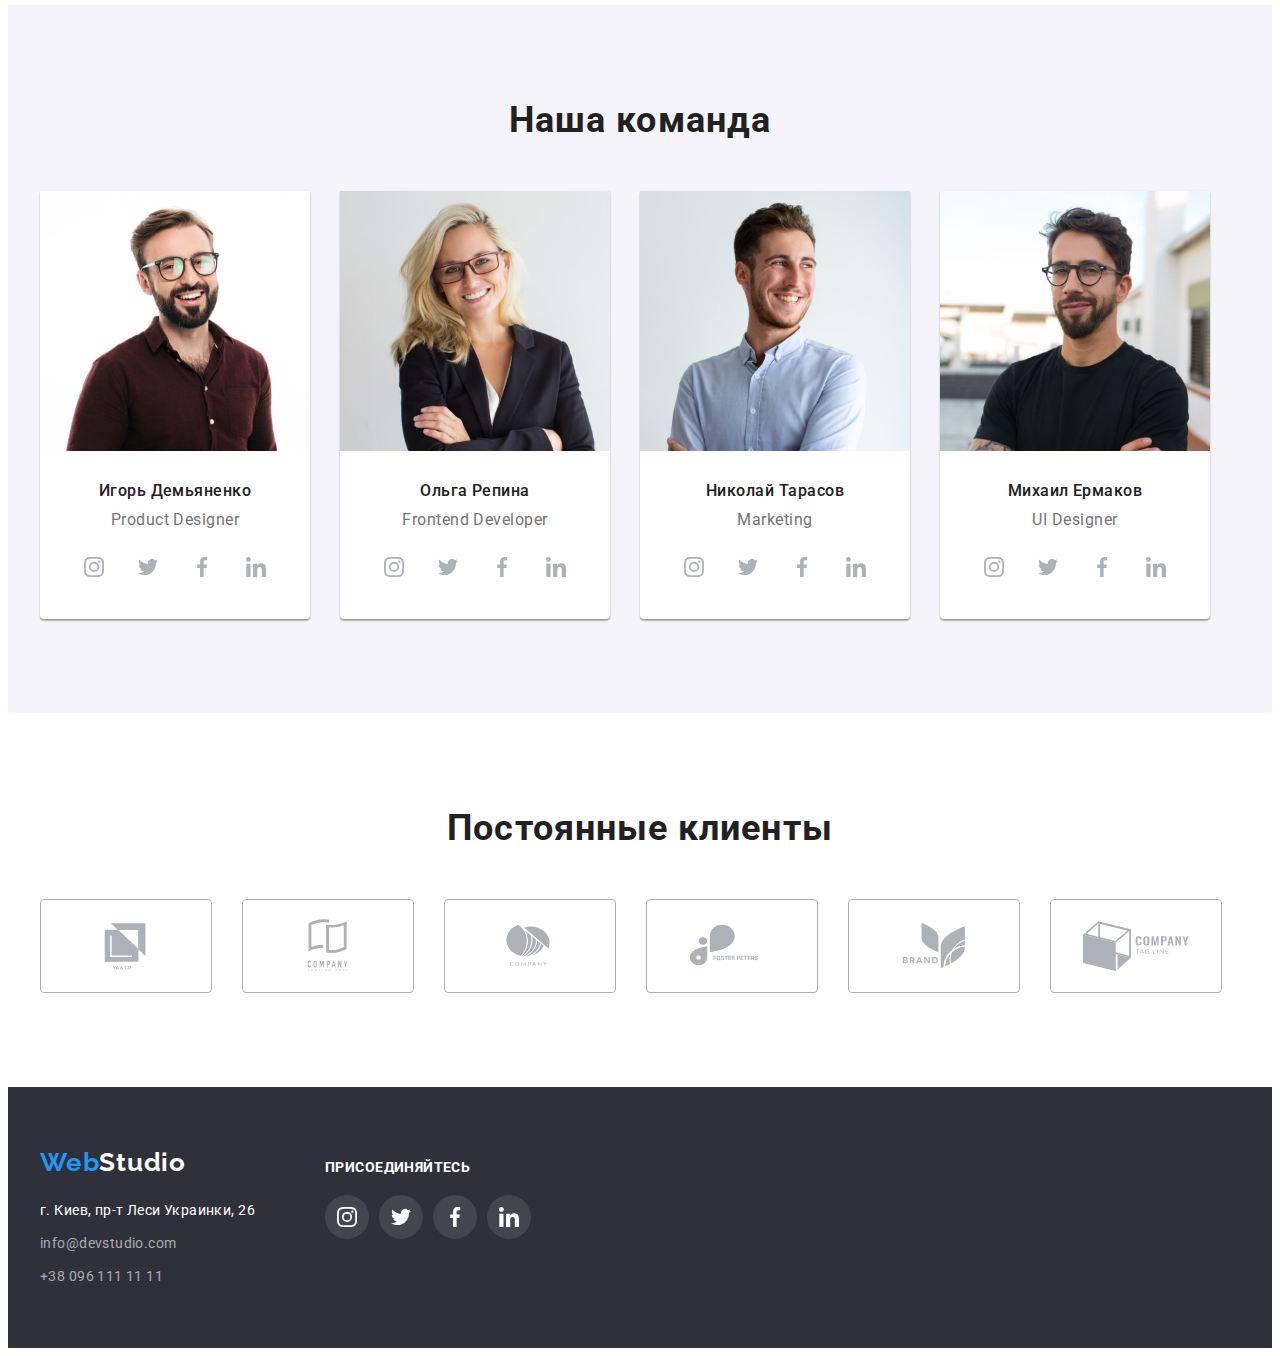
==== commit 485976d4: "правки" ====
--- a/index.html
+++ b/index.html
@@ -113,7 +113,7 @@
                         <p lang="en" class="team-item-text">Product Designer</p>
                         <ul class="team-soc-list list">
                              <li class="team-soc-item">
-                                <a class="team-soc-link link">  
+                                <a href="" class="team-soc-link link">  
                                     <svg class="team-soc-icon" width="20" height="20">
                                         <use href="./images/icons.svg#icon-instagram">
 
@@ -122,7 +122,7 @@
                                 </a>
                             </li>
                             <li class="team-soc-item">
-                                <a class="team-soc-link link">
+                                <a href="" class="team-soc-link link">
                                     <svg class="team-soc-icon" width="20" height="20">
                                         <use href="./images/icons.svg#icon-twitter">
 
@@ -131,7 +131,7 @@
                                 </a>
                             </li>
                             <li class="team-soc-item">
-                                <a class="team-soc-link link">
+                                <a href="" class="team-soc-link link">
                                     <svg class="team-soc-icon" width="20" height="20">
                                         <use href="./images/icons.svg#icon-facebook">
 
@@ -140,7 +140,7 @@
                                 </a>
                             </li>
                             <li class="team-soc-item">
-                                <a class="team-soc-link link">
+                                <a href="" class="team-soc-link link">
                                     <svg class="team-soc-icon" width="20" height="20">
                                         <use href="./images/icons.svg#icon-linkedin">
 
@@ -158,7 +158,7 @@
                         <p lang="en" class="team-item-text">Frontend Developer</p>
                         <ul class="team-soc-list list">
                             <li class="team-soc-item">
-                                <a class="team-soc-link link">
+                                <a href="" class="team-soc-link link">
                                     <svg class="team-soc-icon" width="20" height="20">
                                         <use href="./images/icons.svg#icon-instagram">
                         
@@ -167,7 +167,7 @@
                                 </a>
                             </li>
                             <li class="team-soc-item">
-                                <a class="team-soc-link link">
+                                <a href="" class="team-soc-link link">
                                     <svg class="team-soc-icon" width="20" height="20">
                                         <use href="./images/icons.svg#icon-twitter">
                         
@@ -176,7 +176,7 @@
                                 </a>
                             </li>
                             <li class="team-soc-item">
-                                <a class="team-soc-link link">
+                                <a href="" class="team-soc-link link">
                                     <svg class="team-soc-icon" width="20" height="20">
                                         <use href="./images/icons.svg#icon-facebook">
                         
@@ -185,7 +185,7 @@
                                 </a>
                             </li>
                             <li class="team-soc-item">
-                                <a class="team-soc-link link">
+                                <a href="" class="team-soc-link link">
                                     <svg class="team-soc-icon" width="20" height="20">
                                         <use href="./images/icons.svg#icon-linkedin">
                         
@@ -203,7 +203,7 @@
                         <p lang="en" class="team-item-text">Marketing</p>
                         <ul class="team-soc-list list">
                             <li class="team-soc-item">
-                                <a class="team-soc-link link">
+                                <a href="" class="team-soc-link link">
                                     <svg class="team-soc-icon" width="20" height="20">
                                         <use href="./images/icons.svg#icon-instagram">
                         
@@ -212,7 +212,7 @@
                                 </a>
                             </li>
                             <li class="team-soc-item">
-                                <a class="team-soc-link link">
+                                <a href="" class="team-soc-link link">
                                     <svg class="team-soc-icon" width="20" height="20">
                                         <use href="./images/icons.svg#icon-twitter">
                         
@@ -221,7 +221,7 @@
                                 </a>
                             </li>
                             <li class="team-soc-item">
-                                <a class="team-soc-link link">
+                                <a href="" class="team-soc-link link">
                                     <svg class="team-soc-icon" width="20" height="20">
                                         <use href="./images/icons.svg#icon-facebook">
                         
@@ -230,7 +230,7 @@
                                 </a>
                             </li>
                             <li class="team-soc-item">
-                                <a class="team-soc-link link">
+                                <a href="" class="team-soc-link link">
                                     <svg class="team-soc-icon" width="20" height="20">
                                         <use href="./images/icons.svg#icon-linkedin">
                         
@@ -248,7 +248,7 @@
                         <p lang="en" class="team-item-text">UI Designer</p>
                         <ul class="team-soc-list list">
                             <li class="team-soc-item">
-                                <a class="team-soc-link link">
+                                <a href="" class="team-soc-link link">
                                     <svg class="team-soc-icon" width="20" height="20">
                                         <use href="./images/icons.svg#icon-instagram">
                         
@@ -257,7 +257,7 @@
                                 </a>
                             </li>
                             <li class="team-soc-item">
-                                <a class="team-soc-link link">
+                                <a href="" class="team-soc-link link">
                                     <svg class="team-soc-icon" width="20" height="20">
                                         <use href="./images/icons.svg#icon-twitter">
                         
@@ -266,7 +266,7 @@
                                 </a>
                             </li>
                             <li class="team-soc-item">
-                                <a class="team-soc-link link">
+                                <a href="" class="team-soc-link link">
                                     <svg class="team-soc-icon" width="20" height="20">
                                         <use href="./images/icons.svg#icon-facebook">
                         
@@ -275,7 +275,7 @@
                                 </a>
                             </li>
                             <li class="team-soc-item">
-                                <a class="team-soc-link link">
+                                <a href="" class="team-soc-link link">
                                     <svg class="team-soc-icon" width="20" height="20">
                                         <use href="./images/icons.svg#icon-linkedin">
                         
@@ -294,42 +294,42 @@
             <h2 class="clients-title title-second-ind">Постоянные клиенты</h2>
                 <ul class="clients-list list">
                     <li class="clients-item">
-                        <a href="">
+                        <a href="" class="clients-link link">
                             <svg class="clients-icon" width="106" height="60">
                                 <use href="./images/icons.svg#icon-client_logo_1"></use>
                             </svg>
                         </a>
                     </li>
                     <li class="clients-item">
-                        <a href="">
+                        <a href="" class="clients-link link">
                             <svg class="clients-icon" width="106" height="60">
                                 <use href="./images/icons.svg#icon-client_logo_2"></use>
                             </svg>
                         </a>
                     </li>
                     <li class="clients-item">
-                        <a href="">
+                        <a href="" class="clients-link link">
                             <svg class="clients-icon" width="106" height="60">
                                 <use href="./images/icons.svg#icon-client_logo_3"></use>
                             </svg>
                         </a>
                     </li>
                     <li class="clients-item">
-                        <a href="">
+                        <a href="" class="clients-link link">
                             <svg class="clients-icon" width="106" height="60">
                                 <use href="./images/icons.svg#icon-client_logo_4"></use>
                             </svg>
                         </a>
                     </li>
                     <li class="clients-item">
-                        <a href="">
+                        <a href="" class="clients-link link">
                             <svg class="clients-icon" width="106" height="60">
                                 <use href="./images/icons.svg#icon-client_logo_5"></use>
                             </svg>
                         </a>
                     </li>
                     <li class="clients-item">
-                        <a href="">
+                        <a href="" class="clients-link link">
                             <svg class="clients-icon" width="106" height="60">
                                 <use href="./images/icons.svg#icon-client_logo_6"></use>
                             </svg>
@@ -364,7 +364,7 @@
                         <h4 class="footer-title-soc">Присоединяйтесь</h4>
                         <ul class="footer-soc-list list">
                             <li class="footer-soc-item">
-                                <a class="footer-soc-link link">
+                                <a href="" class="footer-soc-link link">
                                     <svg class="footer-soc-icon" width="20" height="20">
                                         <use href="./images/icons.svg#icon-instagram">
     
@@ -373,7 +373,7 @@
                                 </a>
                             </li>
                             <li class="footer-soc-item">
-                                <a class="footer-soc-link link">
+                                <a href="" class="footer-soc-link link">
                                     <svg class="footer-soc-icon" width="20" height="20">
                                         <use href="./images/icons.svg#icon-twitter">
     
@@ -382,7 +382,7 @@
                                 </a>
                             </li>
                             <li class="footer-soc-item">
-                                <a class="footer-soc-link link">
+                                <a href="" class="footer-soc-link link">
                                     <svg class="footer-soc-icon" width="20" height="20">
                                         <use href="./images/icons.svg#icon-facebook">
     
@@ -391,7 +391,7 @@
                                 </a>
                             </li>
                             <li class="footer-soc-item">
-                                <a class="footer-soc-link link">
+                                <a href="" class="footer-soc-link link">
                                     <svg class="footer-soc-icon" width="20" height="20">
                                         <use href="./images/icons.svg#icon-linkedin">
     
--- a/css/style.css
+++ b/css/style.css
@@ -146,10 +146,12 @@
     background-image: linear-gradient(
         rgba(47, 48, 58, 0.4), 
         rgba(47, 48, 58, 0.4)), 
-    url(/images/images_main/img_bg.jpg);
+    url(./../images/images_main/img_bg.jpg);
     background-repeat: no-repeat;
     background-position: center;
     background-size: cover;
+    max-width: 1600px;
+    margin: 0px auto;
 }
 
 .hero-content {
@@ -273,7 +275,7 @@
         margin-bottom: 10px;
 }
 .team-item {
-    background-color: #ffffff;
+        background-color: #ffffff;
         box-shadow: 0px 1px 3px rgba(0, 0, 0, 0.12), 
                     0px 1px 1px rgba(0, 0, 0, 0.14), 
                     0px 2px 1px rgba(0, 0, 0, 0.2);
@@ -343,12 +345,11 @@
 .clients-title {
     margin-bottom: 50px;
 }
-.clients-item {
+.clients-link {
         width: 170px;
         height: 92px;
         border: 1px solid #AFB1B8;
         border-radius: 4px;
-        margin-bottom: 30px;
         display: flex;
         align-items: center;
         justify-content: center;
@@ -356,15 +357,15 @@
 .clients-icon {
         fill: #afb1b8;
 }
-.clients-item:focus,
-.clients-item:hover {
+.clients-link:focus,
+.clients-link:hover {
     border-color: #2196F3;
     
 
 }
 
-.clients-item:hover .clients-icon,
-.clients-item:focus .clients-icon {
+.clients-link:hover .clients-icon,
+.clients-link:focus .clients-icon {
     fill: #2196F3;
 
 }
@@ -388,11 +389,16 @@
         color: #212121;
         padding: 6px 22px;
         
+        
 }
 .portfolio-btn:hover,
 .portfolio-btn:focus {
     background-color: #2196F3;
     color: #ffffff;
+    box-shadow: 0px 3px 1px rgba(0, 0, 0, 0.1), 
+                0px 1px 2px rgba(0, 0, 0, 0.08), 
+                0px 2px 2px rgba(0, 0, 0, 0.12);
+    border-radius: 4px;
 }
 .portfolio-title {
         font-weight: 700;
@@ -430,6 +436,13 @@
     border-left: 1px solid #ECECEC;
     border-right: 1px solid #ECECEC;
 }
+.portfolio-item:hover {
+    box-shadow: 0px 1px 3px rgba(0, 0, 0, 0.12),
+            0px 1px 1px rgba(0, 0, 0, 0.14),
+            0px 2px 1px rgba(0, 0, 0, 0.2);
+    border-radius: 0px 0px 4px 4px;
+
+}
 /*--------------------footer--------------------*/
 .footer {
     background-color: #2F303A;
@@ -441,9 +454,7 @@
     display: flex;
   
 }
-.footer-item-all {
-    margin-right: 70px;
-}
+
 .footer-address {
     font-style: normal;
     
